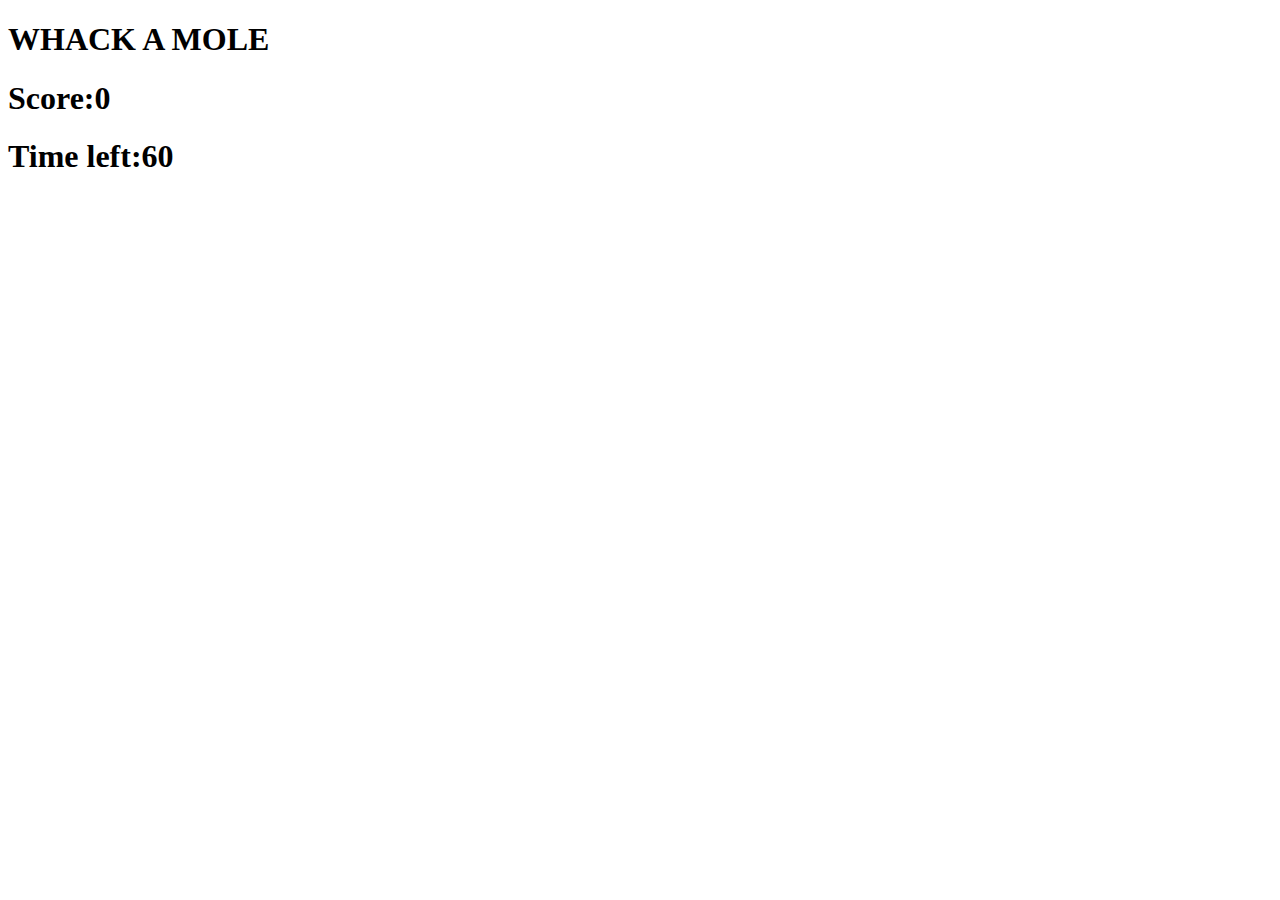
==== index.html @ 292a051c "adding html files" ====
<!DOCTYPE html>
    <html lang="en">
    <head>
        <meta charset="UTF-8">
        <meta name="viewport" content="width=device-width, initial-scale=1.0">
        <title>Document</title>
        <link rel="stylesheet" href="styles.css">
    </head>
    <body>
        <header>
            <h1>WHACK A MOLE</h1>
        </header>
        <section>
            <div class="text">
                <h1>Score:<span class="score">0</span></h1>
            </div>
            <div class="text">
                <h1>Time left:<span class="time">60</span></h1>
            </div>
            <div class="container">
                <div class="box" id="1"></div>
                <div class="box" id="2"></div>
                <div class="box" id="3"></div>
                <div class="box" id="4"></div>
                <div class="box" id="5"></div>
                <div class="box" id="6"></div>
                <div class="box" id="7"></div>                
                <div class="box" id="8"></div>
                <div class="box" id="9"></div>
            </div>
        </section>

        <script src="app.js"></script>        
    </body>
</html>
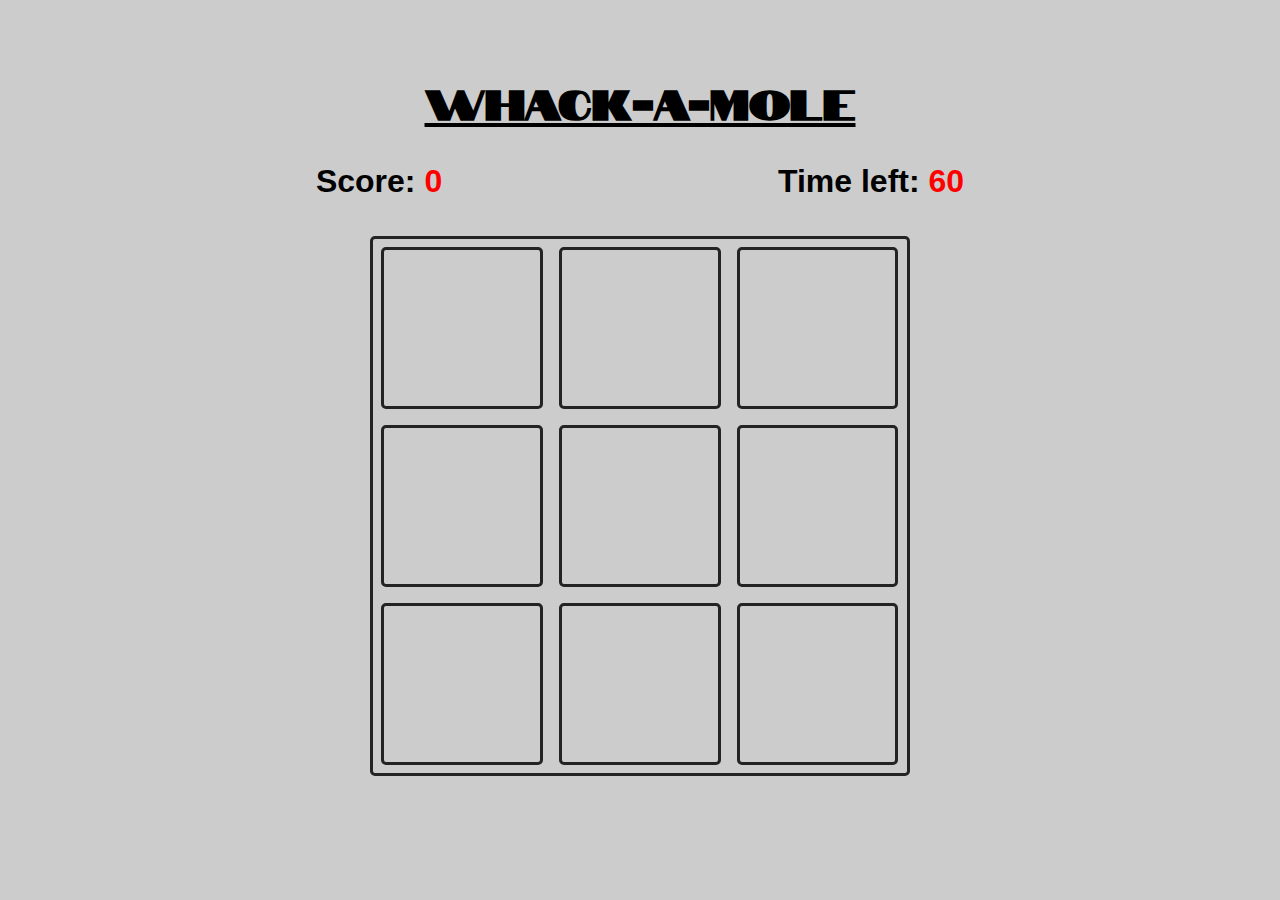
==== commit 720952b0: "Add files via upload" ====
--- a/index.html
+++ b/index.html
@@ -4,32 +4,32 @@
         <meta charset="UTF-8">
         <meta name="viewport" content="width=device-width, initial-scale=1.0">
         <title>Document</title>
+        <link href="https://fonts.googleapis.com/css2?family=Notable&display=swap" rel="stylesheet">
         <link rel="stylesheet" href="styles.css">
     </head>
     <body>
-        <header>
-            <h1>WHACK A MOLE</h1>
-        </header>
-        <section>
-            <div class="text">
-                <h1>Score:<span class="score">0</span></h1>
-            </div>
-            <div class="text">
-                <h1>Time left:<span class="time">60</span></h1>
-            </div>
-            <div class="container">
-                <div class="box" id="1"></div>
-                <div class="box" id="2"></div>
-                <div class="box" id="3"></div>
-                <div class="box" id="4"></div>
-                <div class="box" id="5"></div>
-                <div class="box" id="6"></div>
-                <div class="box" id="7"></div>                
-                <div class="box" id="8"></div>
-                <div class="box" id="9"></div>
-            </div>
-        </section>
-
+        <div class="wrapper">
+            <header>
+                <h1>WHACK-A-MOLE</h1>
+            </header>
+            <section>
+                <div class="text">
+                    <h1>Score: <span class="score">0</span></h1>
+                    <h1>Time left: <span class="time">60</span></h1>
+                </div>
+                <div class="container">
+                    <div class="box" id="1"></div>
+                    <div class="box" id="2"></div>
+                    <div class="box" id="3"></div>
+                    <div class="box" id="4"></div>
+                    <div class="box" id="5"></div>
+                    <div class="box" id="6"></div>
+                    <div class="box" id="7"></div>                
+                    <div class="box" id="8"></div>
+                    <div class="box" id="9"></div>
+                </div>
+            </section>
+        </div>
         <script src="app.js"></script>        
     </body>
 </html>--- a/styles.css
+++ b/styles.css
@@ -0,0 +1,51 @@
+*{
+    box-sizing: border-box;
+    padding: 0;
+    margin: 0;
+}
+body{
+    background: #ccc;
+    font-family: sans-serif;
+    color: black;
+}
+header{
+    text-align: center;
+    text-decoration: underline;
+    font-family: 'Notable', sans-serif;
+    font-size: 1.3em;
+}
+.text{
+    margin: 4vh 0;
+    display: flex;
+    justify-content: space-around;
+    padding: 0 20px;
+}
+span{
+    color: red;
+}
+.wrapper{
+    margin: 8vh 10vw;
+
+}
+.container{
+    display: flex;
+    flex-wrap: wrap;
+    margin: auto;
+    height: 60vmin;
+    width: 60vmin;
+    border: 3px solid #232323;
+    border-radius: 5px;
+}
+.box{
+    margin: 8px;
+    position: relative;
+    width: calc(33.3% - 16px);
+    height: calc(33.3% - 16px);
+    border: 3px solid #232323;
+    border-radius: 5px;
+}
+.mole{
+    background-image: url("mole.jpg");
+    background-size: cover;
+    background-repeat: no-repeat;
+}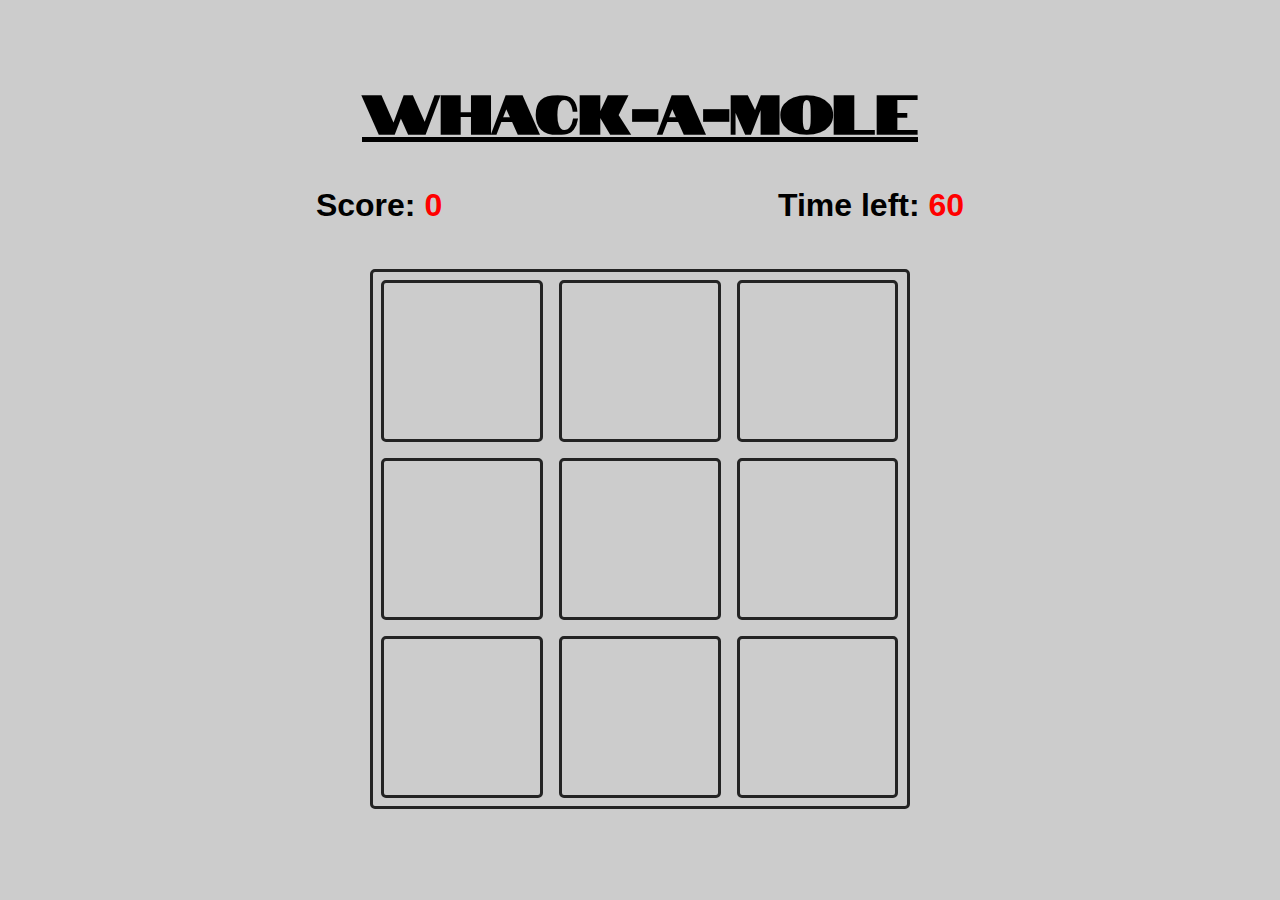
==== commit 340783ef: "changing the title" ====
--- a/index.html
+++ b/index.html
@@ -3,7 +3,7 @@
     <head>
         <meta charset="UTF-8">
         <meta name="viewport" content="width=device-width, initial-scale=1.0">
-        <title>Document</title>
+        <title>Whack-A-Mole</title>
         <link href="https://fonts.googleapis.com/css2?family=Notable&display=swap" rel="stylesheet">
         <link rel="stylesheet" href="styles.css">
     </head>
@@ -32,4 +32,4 @@
         </div>
         <script src="app.js"></script>        
     </body>
-</html>+</html>
--- a/styles.css
+++ b/styles.css
@@ -12,10 +12,10 @@
     text-align: center;
     text-decoration: underline;
     font-family: 'Notable', sans-serif;
-    font-size: 1.3em;
+    font-size: 3vmin;
 }
 .text{
-    margin: 4vh 0;
+    margin: 5vh 0;
     display: flex;
     justify-content: space-around;
     padding: 0 20px;
@@ -48,4 +48,4 @@
     background-image: url("mole.jpg");
     background-size: cover;
     background-repeat: no-repeat;
-}+}
